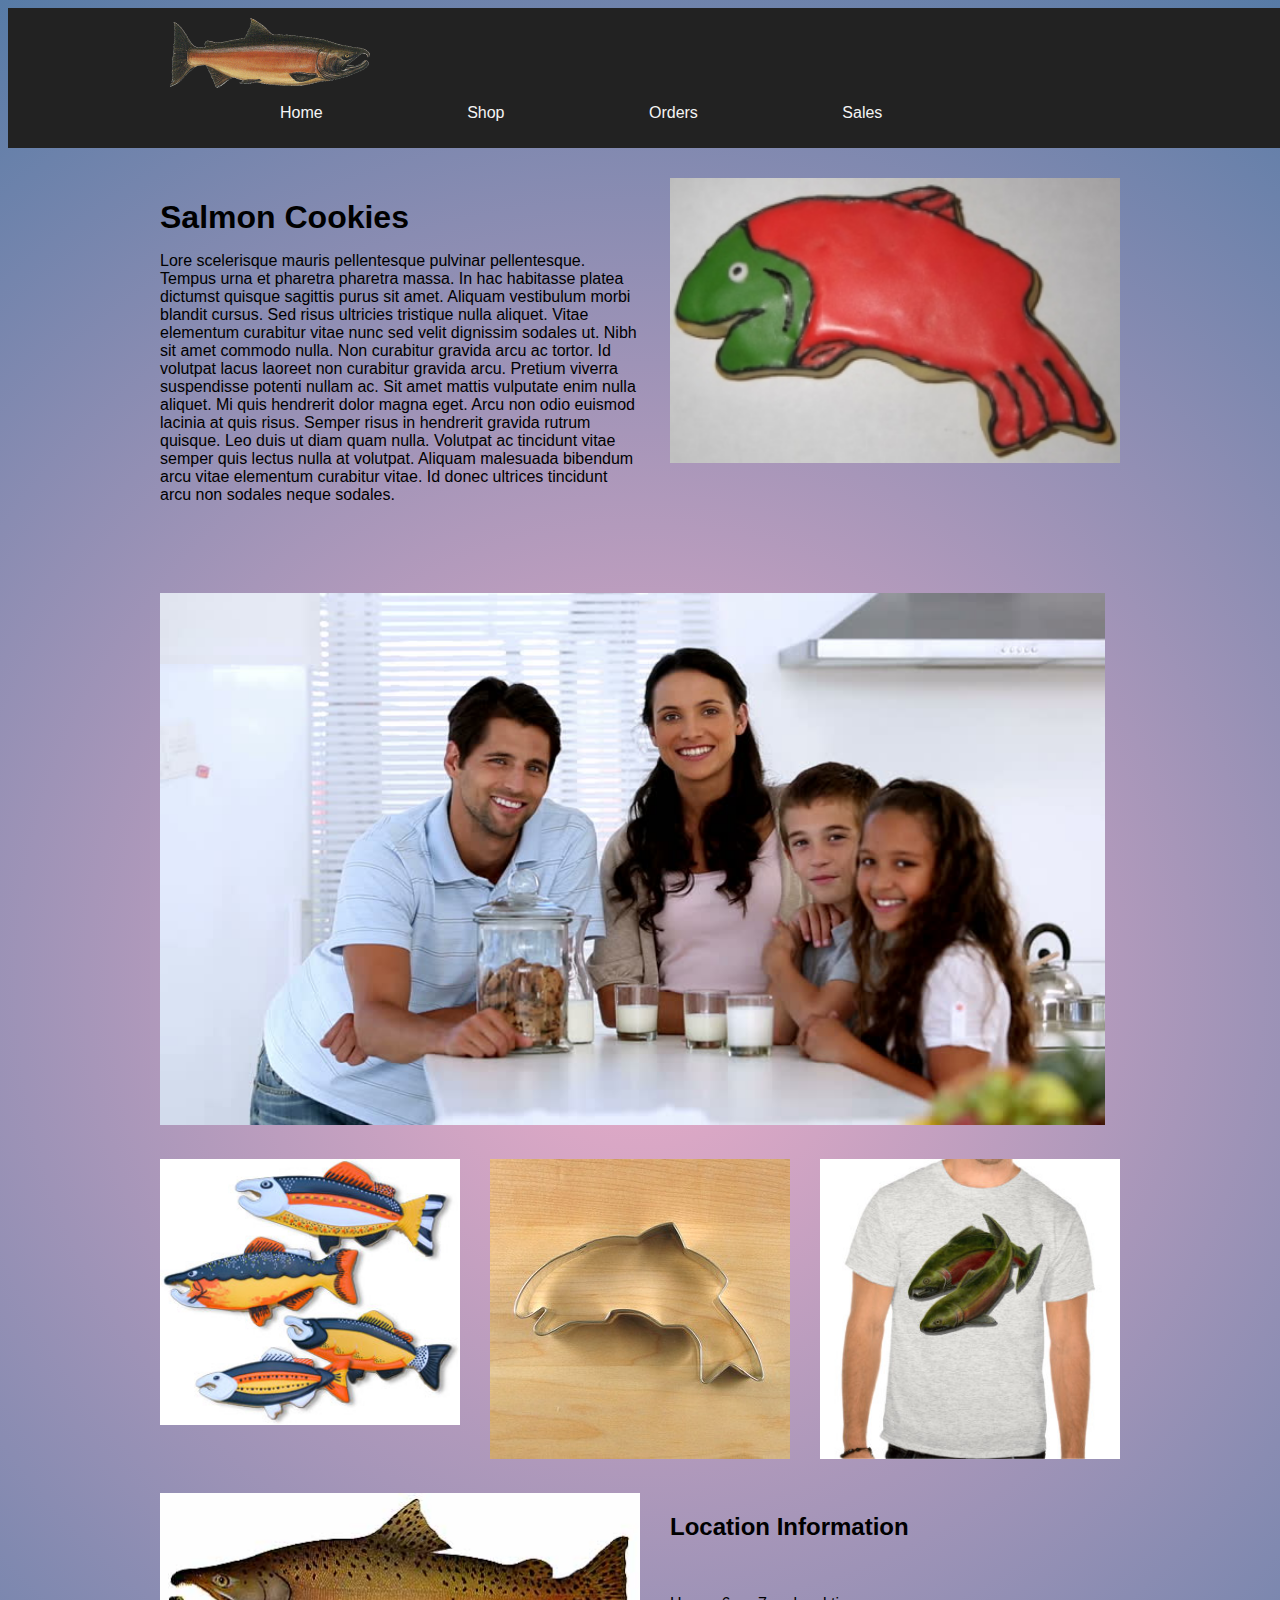
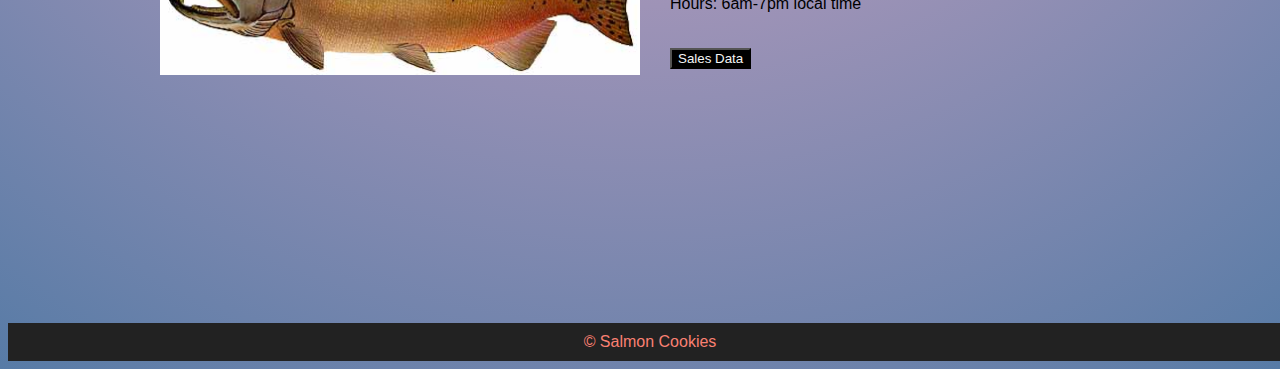
==== index.html @ 62a15eee "Adding css styling and linking sales page to home page" ====
<!DOCTYPE html>
<html lang="en">
<head>
    <meta charset="UTF-8">
    <meta http-equiv="X-UA-Compatible" content="IE=edge">
    <meta name="viewport" content="width=device-width, initial-scale=1.0">
    <title>Wireframe</title>
    <link rel="stylesheet" href="css/reset.css">
    <link rel="stylesheet" href="css/style.css">
</head>
<body>
    <header>
        <div class = "navbar">
            <div class="logo-container">
                <img class="logo" alt="Salmon Cookies Logo" src="img/salmon.png"/>
            </div>
            <nav>
                <ul>
                    <li><a href="index.html">Home</a></li>
                    <li><a href="#">Shop</a></li>
                    <li><a href="#">Orders</a></li>
                    <li><a href="sales.html">Sales</a></li>  
                </ul>
            </nav>
        </div>
    </header>
    <main>
        <section>
            <div class="column1">
                    <h1>
                        Salmon Cookies
                    </h1>
                    <p>
                        Lore scelerisque mauris pellentesque pulvinar pellentesque. Tempus urna et pharetra pharetra massa. In hac habitasse platea dictumst quisque sagittis purus sit amet. Aliquam vestibulum morbi blandit cursus. Sed risus ultricies tristique nulla aliquet. Vitae elementum curabitur vitae nunc sed velit dignissim sodales ut. Nibh sit amet commodo nulla. Non curabitur gravida arcu ac tortor. Id volutpat lacus laoreet non curabitur gravida arcu. Pretium viverra suspendisse potenti nullam ac. Sit amet mattis vulputate enim nulla aliquet. Mi quis hendrerit dolor magna eget. Arcu non odio euismod lacinia at quis risus. Semper risus in hendrerit gravida rutrum quisque. Leo duis ut diam quam nulla. Volutpat ac tincidunt vitae semper quis lectus nulla at volutpat. Aliquam malesuada bibendum arcu vitae elementum curabitur vitae. Id donec ultrices tincidunt arcu non sodales neque sodales.
                    </p>
            </div>
            <div class="column2">
                <img src="img/frosted-cookie.jpg" />
            </div>
        </section>
        <div class = "hero">
            <img src="img/family.jpg"/>
        </div>
        <div class="sub-banners">
            <div class="left">
                <img src="img/fish.jpg">
            </div>
            <div class="middle">
                <img src="img/cutter.jpeg"/>
            </div>
            <div class="right">
                <img src="img/shirt.jpg" />
            </div>
        </div>
        <section>
            <div class="column1">
                <img src="img/chinook.jpg" />
            </div>
            <div class="column2">
                <article>
                    <h2>
                        Location Information
                    </h2>
                    <br>
                    <p>Hours: 6am-7pm local time</p>
                    <br>
                    <h3>
                        Seattle
                    </h3>
                    <p>
                        837 Salmon Street 
                        <br> Seattle, WA 
                        <br> (555)555-5555
                    </p>
                    <br>
                    <h3>
                        Tokyo
                    </h3>
                    <p>
                        873 Salmon Street 
                        <br> Tokyo, Japan 
                        <br> (555)555-5555
                    </p>
                    <br>
                    <h3>
                        Dubai
                    </h3>
                    <p>
                        873 Salmon Street 
                        <br> Dubai, UAE 
                        <br> (555)555-5555
                    </p>
                    <br>
                    <h3>
                        Paris
                    </h3>
                    <p>
                        873 Salmon Street 
                        <br> Paris, France 
                        <br> (555)555-5555
                    </p>
                    <br>
                    <h3>
                        Lima
                    </h3>
                    <p>
                        873 Salmon Street 
                        <br> Lima, Peru 
                        <br> (555)555-5555
                    </p>
                </article>
                <button>
                    <a href="sales.html">
                        Sales Data
                    </a>
                </button>
            </div>
        </section>
    </main>
    <footer>
        &copy; Salmon Cookies
    </footer>
</body>
</html>
---- css/style.css ----
body {
  background: rgb(238,174,202);
  background: radial-gradient(circle, rgba(238,174,202,1) 0%, rgba(87,123,166,1) 100%);
  display:flex;
  flex-direction: column;
  font-family: Arial, Helvetica, sans-serif;
}

main {
  width:960px;
  margin: 0 auto;
  flex: 1;
}

header {
  width: 100%;
  background-color: #222;
  align-content: center;
  padding: 10px;
  margin-bottom: 15px;
}

.navbar {
  width: 960px;
  margin: auto;
}

.logo-container,header nav {
  display:inline-block;
  vertical-align:middle;
}

.logo-container {
  width: 200px;
  height: 70px;
}

img {
  width: 100%;
  height: auto;
  overflow: hidden;
}


li{
   text-align: center;
   color:#ddd;
   width: 200px;
   display: inline;
   margin: 70px;
}

header{
   align-content: center;
}

.left, .right, .middle{
width: 300px;
float: left;
margin: 15px;
}

.left {
  margin-left: 0px;
}

.right {
  margin-right: 0px;
}

.sub-banners:after {
  content: "";
  display: table;
  clear: both;
}

.column1, .column2 {
  width: 480px;
  float: left;
  margin: 15px;
}

.column1 {
  margin-left: 0;
}

.column2 {
  margin-right: 0;
  height: 400px;
  width: 450px;
}

article {
  height: 140px;
  overflow-y: scroll;
}

h1 {
  font-size: 32px;
  margin-bottom: 10px;
}

button {
  color:#ddd;
  background-color: #000;
  margin-top: 15px;
  transition: 350ms;
}

a:link {
  color: whitesmoke;
  text-decoration: none;
}

/* visited link */
a:visited {
  color: salmon;
}

/* mouse over link */
a:hover {
  color:salmon;
}

/* selected link */
a:active {
  color: salmon;
}


button:active {
  color: salmon;
}
button:hover {
  color: #000;
  background-color: #ddd;
}

.hero {
  margin: 15px;
  margin-left: 0px;
}


footer {
  background-color: #222;
  width: 100%;
  height: auto;
  padding: 10px;
  text-align: center;
  color: salmon;
  vertical-align:center;
  margin-top: 15px;
}

table {
  font-family: Arial, Helvetica, sans-serif;
  border-collapse: collapse;
  width: 100%;
}

table td, table th {
  border: 1px solid #ddd;
  padding: 8px;
}

table tr:nth-child(even){background-color: #f2f2f2;}

table tr:hover {background-color: #ddd;}

table th {
  padding-top: 12px;
  padding-bottom: 12px;
  text-align: left;
  background-color: salmon;
  color: white;
}
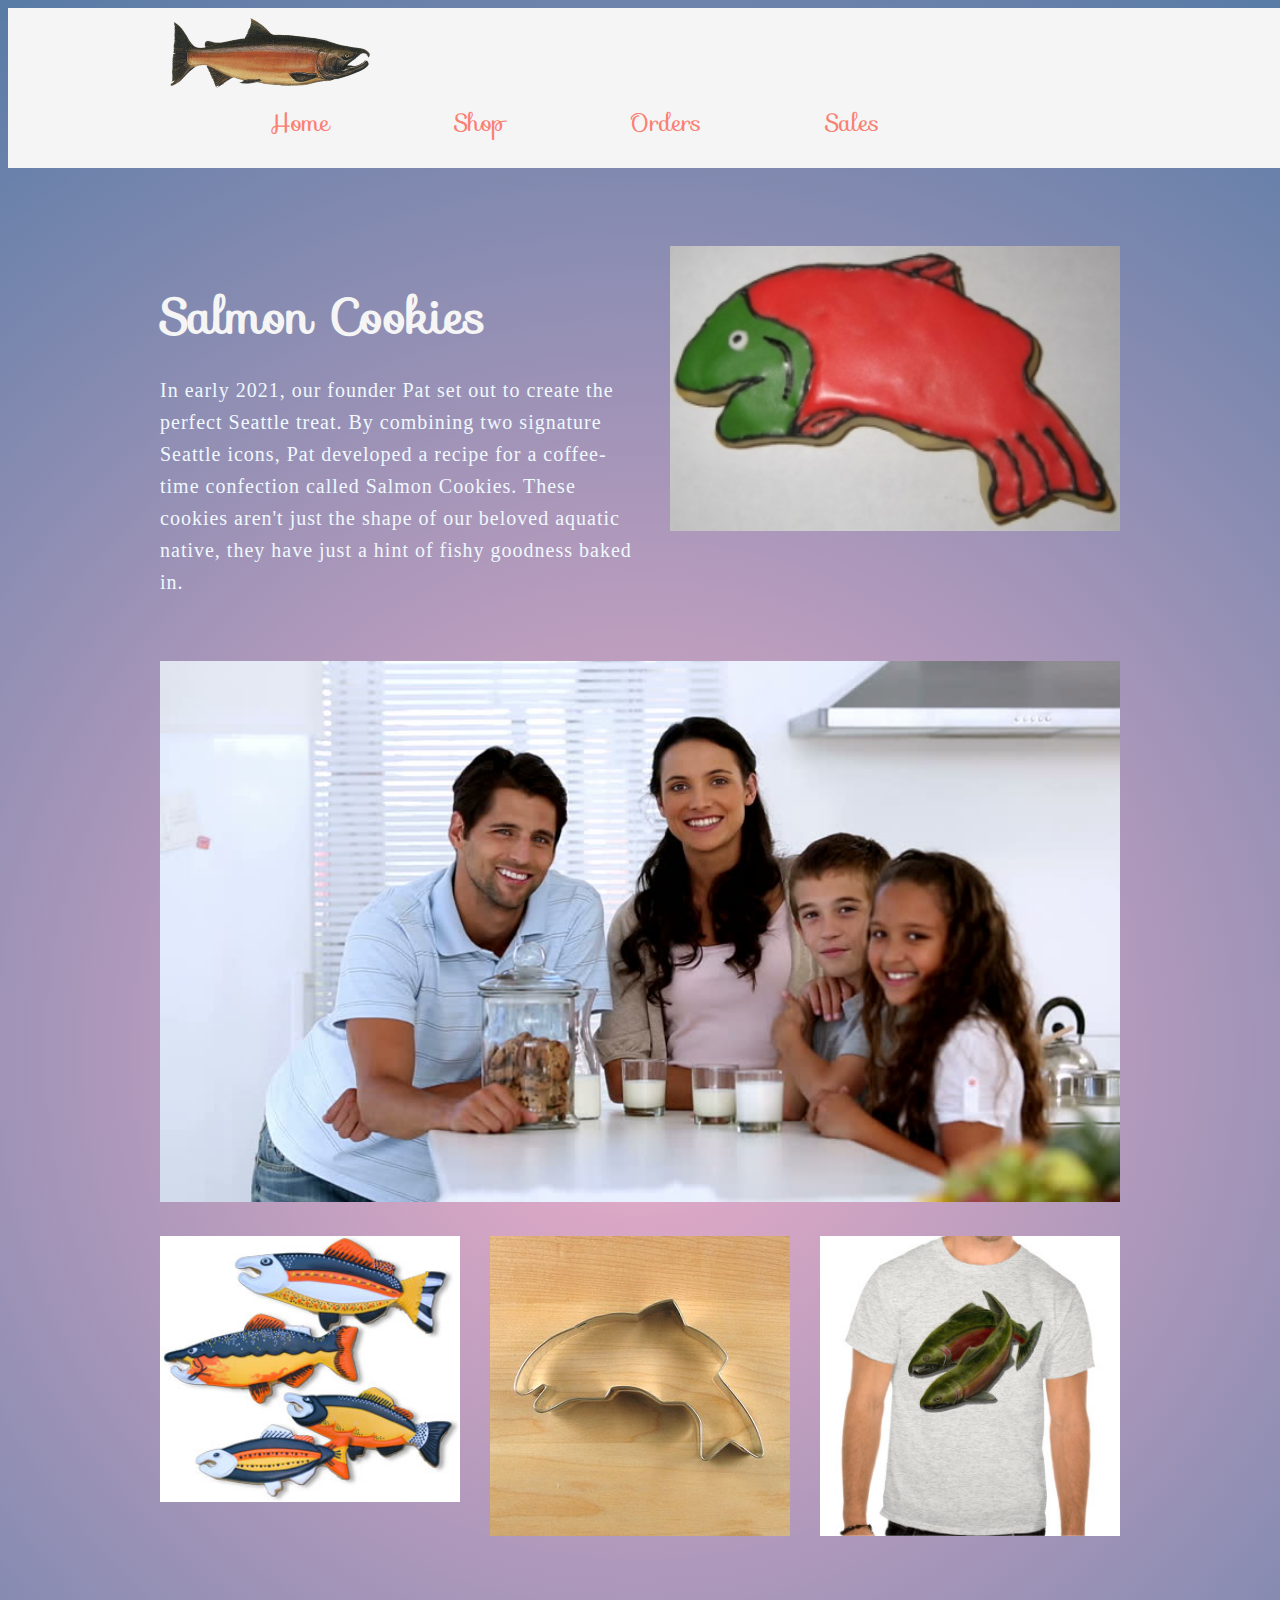
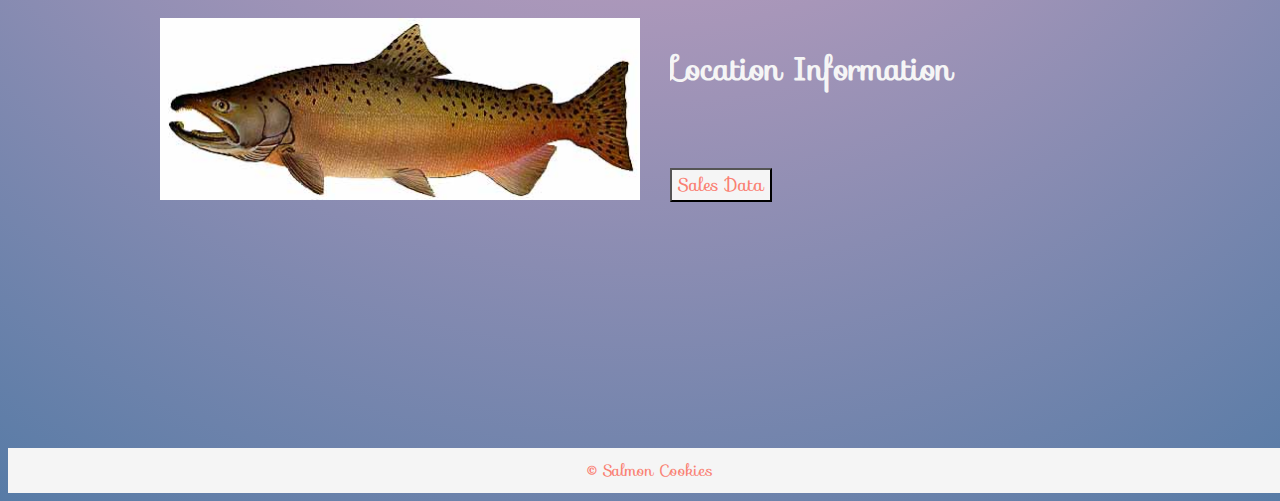
==== commit 08ead7e7: "Merge pull request #7 from peterjast/removing-comments" ====
--- a/index.html
+++ b/index.html
@@ -4,8 +4,9 @@
     <meta charset="UTF-8">
     <meta http-equiv="X-UA-Compatible" content="IE=edge">
     <meta name="viewport" content="width=device-width, initial-scale=1.0">
-    <title>Wireframe</title>
+    <title>Salmon Cookies</title>
     <link rel="stylesheet" href="css/reset.css">
+    <link rel="stylesheet" href="https://fonts.googleapis.com/css?family=Sofia">   
     <link rel="stylesheet" href="css/style.css">
 </head>
 <body>
@@ -31,30 +32,30 @@
                         Salmon Cookies
                     </h1>
                     <p>
-                        Lore scelerisque mauris pellentesque pulvinar pellentesque. Tempus urna et pharetra pharetra massa. In hac habitasse platea dictumst quisque sagittis purus sit amet. Aliquam vestibulum morbi blandit cursus. Sed risus ultricies tristique nulla aliquet. Vitae elementum curabitur vitae nunc sed velit dignissim sodales ut. Nibh sit amet commodo nulla. Non curabitur gravida arcu ac tortor. Id volutpat lacus laoreet non curabitur gravida arcu. Pretium viverra suspendisse potenti nullam ac. Sit amet mattis vulputate enim nulla aliquet. Mi quis hendrerit dolor magna eget. Arcu non odio euismod lacinia at quis risus. Semper risus in hendrerit gravida rutrum quisque. Leo duis ut diam quam nulla. Volutpat ac tincidunt vitae semper quis lectus nulla at volutpat. Aliquam malesuada bibendum arcu vitae elementum curabitur vitae. Id donec ultrices tincidunt arcu non sodales neque sodales.
+                        In early 2021, our founder Pat set out to create the perfect Seattle treat. By combining two signature Seattle icons, Pat developed a recipe for a coffee-time confection called Salmon Cookies. These cookies aren't just the shape of our beloved aquatic native, they have just a hint of fishy goodness baked in.
                     </p>
             </div>
             <div class="column2">
-                <img src="img/frosted-cookie.jpg" />
+                <img src="img/frosted-cookie.jpg" alt="A frosted salmon shaped cookie"/>
             </div>
         </section>
         <div class = "hero">
-            <img src="img/family.jpg"/>
+            <img src="img/family.jpg" alt="A random happy family"/>
         </div>
         <div class="sub-banners">
             <div class="left">
-                <img src="img/fish.jpg">
+                <img src="img/fish.jpg" alt="Fish cartoon">
             </div>
             <div class="middle">
-                <img src="img/cutter.jpeg"/>
+                <img src="img/cutter.jpeg" alt="A salmon shaped cookie-cutter"/>
             </div>
             <div class="right">
-                <img src="img/shirt.jpg" />
+                <img src="img/shirt.jpg" alt="Cropped image showing the torso of a man wearing a salmon t-shirt"/>
             </div>
         </div>
         <section>
             <div class="column1">
-                <img src="img/chinook.jpg" />
+                <img src="img/chinook.jpg" alt="a chinook salmon"/>
             </div>
             <div class="column2">
                 <article>
@@ -65,7 +66,7 @@
                     <p>Hours: 6am-7pm local time</p>
                     <br>
                     <h3>
-                        Seattle
+                        Salmon Cookies Seattle
                     </h3>
                     <p>
                         837 Salmon Street 
@@ -74,7 +75,7 @@
                     </p>
                     <br>
                     <h3>
-                        Tokyo
+                        Salmon Cookies Tokyo
                     </h3>
                     <p>
                         873 Salmon Street 
@@ -83,7 +84,7 @@
                     </p>
                     <br>
                     <h3>
-                        Dubai
+                        Salmon Cookies Dubai
                     </h3>
                     <p>
                         873 Salmon Street 
@@ -92,7 +93,7 @@
                     </p>
                     <br>
                     <h3>
-                        Paris
+                        Salmon Cookies Paris
                     </h3>
                     <p>
                         873 Salmon Street 
@@ -101,7 +102,7 @@
                     </p>
                     <br>
                     <h3>
-                        Lima
+                        Salmon Cookies Lima
                     </h3>
                     <p>
                         873 Salmon Street 
--- a/css/style.css
+++ b/css/style.css
@@ -14,12 +14,17 @@
 
 header {
   width: 100%;
-  background-color: #222;
+  background-color:whitesmoke;
   align-content: center;
   padding: 10px;
   margin-bottom: 15px;
 }
 
+section {
+  margin-top: 48px;
+  margin-bottom: 12px;
+}
+
 .navbar {
   width: 960px;
   margin: auto;
@@ -43,15 +48,13 @@
 
 
 li{
+   font-family: "Sofia", sans-serif;
+   font-size: 24px;
    text-align: center;
-   color:#ddd;
+   color:whitesmoke;
    width: 200px;
    display: inline;
-   margin: 70px;
-}
-
-header{
-   align-content: center;
+   margin: 60px;
 }
 
 .left, .right, .middle{
@@ -101,49 +104,51 @@
 }
 
 button {
-  color:#ddd;
-  background-color: #000;
-  margin-top: 15px;
+  font-family: "Sofia", sans-serif;
+  font-size: 18px;
+  color: salmon;
+  background-color: whitesmoke;
+  margin-top: 10px;
   transition: 350ms;
 }
 
 a:link {
+  color: salmon;
+  text-decoration: none;
+}
+
+a:visited {
+  color: salmon;
+}
+
+a:hover {
+  color:whitesmoke;
+  background-color:salmon;
+}
+
+a:active {
+  color: salmon;
+}
+
+button a:hover {
   color: whitesmoke;
-  text-decoration: none;
-}
-
-/* visited link */
-a:visited {
-  color: salmon;
-}
-
-/* mouse over link */
-a:hover {
-  color:salmon;
-}
-
-/* selected link */
-a:active {
-  color: salmon;
-}
-
-
-button:active {
-  color: salmon;
-}
+  background-color: salmon;
+}
+
 button:hover {
-  color: #000;
-  background-color: #ddd;
+  color: whitesmoke;
+  background-color: salmon;
 }
 
 .hero {
-  margin: 15px;
+  width: 100%;
   margin-left: 0px;
-}
-
+  margin-bottom: 15px;
+}
 
 footer {
-  background-color: #222;
+  background-color: whitesmoke;
+  font-family: "Sofia", sans-serif;
   width: 100%;
   height: auto;
   padding: 10px;
@@ -161,10 +166,13 @@
 
 table td, table th {
   border: 1px solid #ddd;
+  color: #222;
   padding: 8px;
 }
 
-table tr:nth-child(even){background-color: #f2f2f2;}
+table tr:nth-child(even){
+  background-color: #f2f2f2;
+}
 
 table tr:hover {background-color: #ddd;}
 
@@ -174,4 +182,111 @@
   text-align: left;
   background-color: salmon;
   color: white;
-}+}
+
+input[type=text], select {
+  width: 100%;
+  padding: 12px 20px;
+  margin: 8px 0;
+  display: inline-block;
+  border: 1px solid #ccc;
+  border-radius: 4px;
+  box-sizing: border-box;
+}
+
+input[type=number], select {
+  width: 100%;
+  padding: 12px 20px;
+  margin: 8px 0;
+  display: inline-block;
+  border: 1px solid #ccc;
+  border-radius: 4px;
+  box-sizing: border-box;
+}
+
+fieldset button {
+  width: 100%;
+  background-color: salmon;
+  color: white;
+  padding: 14px 20px;
+  margin: 8px 0;
+  border: none;
+  border-radius: 4px;
+  cursor: pointer;
+}
+
+fieldset button:hover{ 
+  background: rgb(238,174,202);
+  background: radial-gradient(circle, rgba(87,123,166,1) 0%, rgba(238,174,202,1) 100%);
+
+  cursor: pointer;
+}
+
+input[type=submit]:hover {
+  background-color:salmon;
+  cursor: pointer;
+}
+
+.locationForm {
+  border-radius: 5px;
+  background-color: #f2f2f2;
+  padding: 20px;
+}
+
+.locationForm {
+  margin: 15px;
+}
+
+legend {
+  font-family: "Sofia", sans-serif;
+  color:salmon;
+  font-size: 22px;
+  margin-bottom: 15px;
+  text-align: center;
+}
+
+.salesHeader {
+  /* text-align:center; */
+  color:whitesmoke;
+  font-size: 24px;
+}
+
+h1, h2, h3 {
+  font-family: "Sofia", sans-serif;
+  color:whitesmoke;
+}
+
+h1 {
+  font-size: 48px;
+}
+
+h2 {
+  font-size: 32px;
+}
+
+h3 {
+  font-size: 24px; 
+  margin-bottom: 10px;
+}
+.salmonHeader {
+  font-family: "Sofia", sans-serif;
+  text-align:center;
+  color:whitesmoke;
+  font-size: 32px;
+  margin: 30px;
+}
+
+#locationData {
+  margin: 15px;
+  margin-bottom: 30px;
+}
+
+p {
+  font-family: Georgia, serif;
+  font-size: 20px;
+  letter-spacing: 1px;
+  line-height: 1.6;
+  color:aliceblue;
+}
+
+
